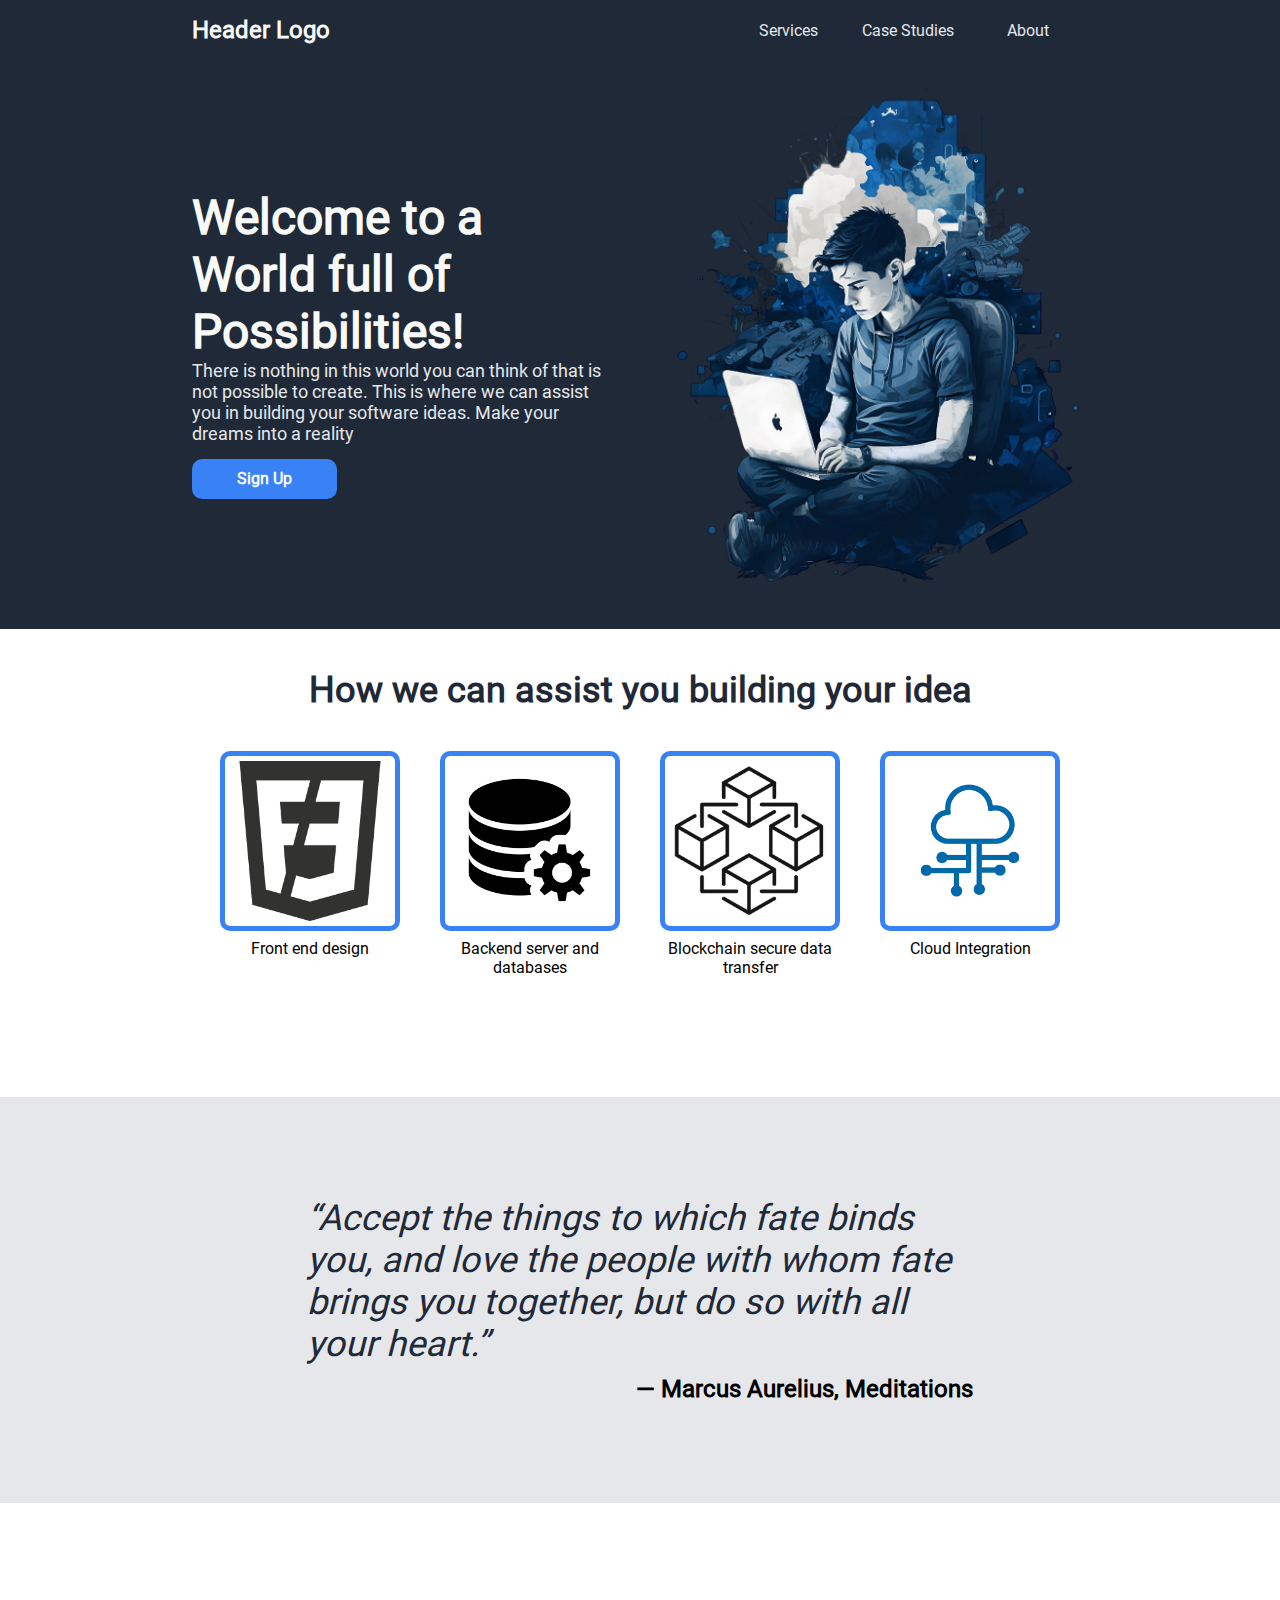
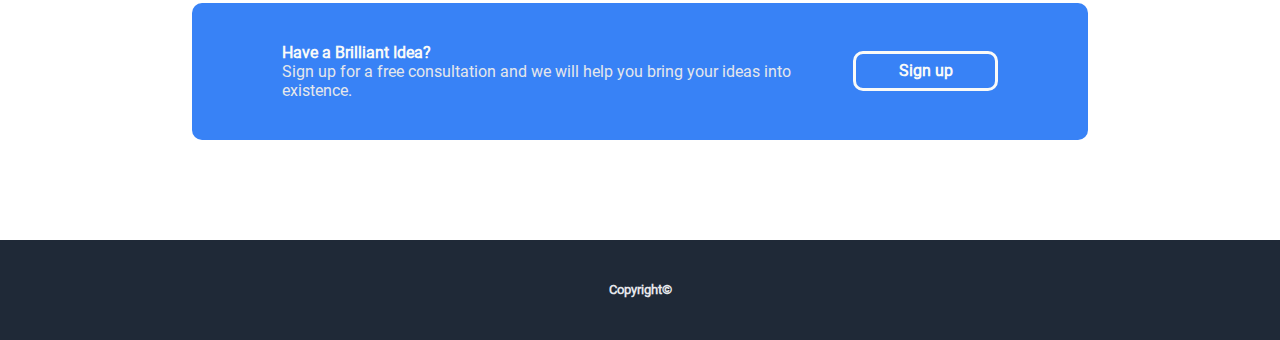
==== index.html @ cd1334a0 "Added personalised content" ====
<!DOCTYPE html>
<html lang="en">

<head>
    <meta charset="UTF-8">
    <meta http-equiv="X-UA-Compatible" content="IE=edge">
    <meta name="viewport" content="width=device-width, initial-scale=1.0">
    <link rel="stylesheet" href="css/styles.css">
    <title>Home - Awesome Website</title>
</head>

<body>

    <header>

        <div>
            <h1 class="header-logo-text">Header Logo</h1>
        </div>

        <nav>
            <ul id="nav">
                <li><a href="#">Services</a></li>
                <li><a href="#">Case Studies</a></li>
                <li><a href="./pages/about.html">About</a></li>
            </ul>
        </nav>

    </header>

    <main>
        <section id="hero-section">
            <div class="container">

                <div class="hero-information">
                    <h2 class="hero-main-text">Welcome to a World full of Possibilities!</h2>
                    <p class="hero-subtext">
                        There is nothing in this world you can think of that is not possible to create.
                        This is where we can assist you in building your software ideas.
                        Make your dreams into a reality
                    </p>
                    <a href="./signup" class="signup-button">Sign Up</a>
                </div>

                <div class="hero-image-container">
                    <div class="overlay"></div>
                    <img src="./images/hero-image.png"
                        alt="hero image; young man working on his laptop surrounded by his imagination">
                </div>

            </div>
        </section><!-- hero section end -->

        <section id="information-section">

            <div class="container">
                <h3>How we can assist you building your idea</h3>

                <ul>
                    <li>
                        <div class="image-container">
                            <img src="./images/front-end-logo.png" alt="some image; illustration image" class="illustration-image">
                        </div>
                        <p>Front end design</p>
                    </li>
                    <li>
                        <div class="image-container">
                            <img src="./images/backend-logo.jpg" alt="some image; illustration image" class="illustration-image">
                        </div>
                        <p>Backend server and databases</p>
                    </li>
                    <li>
                        <div class="image-container">
                            <img src="./images/Blockchain-logo.png" alt="some image; illustration image" class="illustration-image">
                        </div>
                        <p>Blockchain secure data transfer</p>
                    </li>
                    <li>
                        <div class="image-container">
                            <img src="./images/cloud-integration-logo.png" alt="some image; illustration image" class="illustration-image">
                        </div>
                        
                        <p>Cloud Integration</p>
                    </li>
                </ul>

            </div>
        </section><!-- information section end -->

        <section id="quote-section">

            <div class="container">
                <blockquote cite="https://www.goodreads.com/author/quotes/17212.Marcus_Aurelius">
                    “Accept the things to which fate binds you, and love the people with whom fate brings you
                    together, but do so with all your heart.”
                </blockquote>
                <p class="author-name">
                    ― Marcus Aurelius, Meditations
                </p>
            </div>

        </section><!-- information section end -->

        <section id="call-to-action-section">
            <div class="container">
                <div class="message">
                    <h4>Have a Brilliant Idea?</h4>
                    <p>Sign up for a free consultation and we will help you bring your ideas into existence.</p>

                </div>
                <a href="#" class="signup-button">Sign up</a>
            </div>
            
        </section>
    </main>

    <footer>
        <h5>Copyright&copy;</h5>
    </footer>

</body>

</html>
---- css/styles.css ----
@font-face {
    font-family: 'Roboto';
    src: url(../fonts/Roboto/Roboto-Regular.ttf);
}


/*
    ██████╗ ███████╗███████╗ █████╗ ██╗   ██╗██╗  ████████╗    ███████╗████████╗██╗   ██╗██╗     ███████╗███████╗
    ██╔══██╗██╔════╝██╔════╝██╔══██╗██║   ██║██║  ╚══██╔══╝    ██╔════╝╚══██╔══╝╚██╗ ██╔╝██║     ██╔════╝██╔════╝
    ██║  ██║█████╗  █████╗  ███████║██║   ██║██║     ██║       ███████╗   ██║    ╚████╔╝ ██║     █████╗  ███████╗
    ██║  ██║██╔══╝  ██╔══╝  ██╔══██║██║   ██║██║     ██║       ╚════██║   ██║     ╚██╔╝  ██║     ██╔══╝  ╚════██║
    ██████╔╝███████╗██║     ██║  ██║╚██████╔╝███████╗██║       ███████║   ██║      ██║   ███████╗███████╗███████║
    ╚═════╝ ╚══════╝╚═╝     ╚═╝  ╚═╝ ╚═════╝ ╚══════╝╚═╝       ╚══════╝   ╚═╝      ╚═╝   ╚══════╝╚══════╝╚══════╝ 
*/


/* Main styles start */

* {
    box-sizing: border-box;
    margin: 0;
    padding: 0;
}

body {
    font-family: 'Roboto', Arial, Helvetica, sans-serif;
}

/* Main styles end */

/* Header styles start */
header {
    display: flex;
    flex-direction: row;
    justify-content: space-between;
    align-items: center;

    background-color: #1F2937;

}

header .header-logo-text {
    font-size: 24px;
    color: #f9faf8;
}

header ul {
    display: flex;
    list-style-type: none;
}

header li {
    text-align: center;
}

header a {
    text-decoration: none;
    color: #e5e7eb;
}

/* Header styles end */

/* Sections styles start */
#hero-section {
    background-color: #1F2937;
}

#hero-section .container {
    justify-content: center;
    overflow: hidden;
}

#hero-section .hero-information {
    display: flex;
    flex-direction: column;
    justify-content: center;
}

#hero-section .hero-main-text {
    font-size: 48px;
    font-weight: 800;
    color: #f9faf8;
}

#hero-section .hero-subtext {
    font-size: 18px;
    margin-bottom: 15px;

    color: #e5e7eb;
}

#hero-section .hero-image-container img {
    max-width: 100%;
}

#hero-section .signup-button {
    display: block;
    text-align: center;
    text-decoration: none;

    width: 145px;
    height: 40px;
    line-height: 40px;
    border-radius: 10px;
    font-weight: 800;

    background-color: #3882f6;
    color: #f9faf8;
}

#information-section {
    margin-bottom: 120px;
}

#information-section .container {
    display: flex;
    flex-direction: column;

    width: 100%;
}

#information-section h3 {
    text-align: center;

    margin: 40px 0;

    font-size: 36px;
    font-weight: 800;
    color: #1F2937;
}

#information-section ul {
    display: flex;
    flex-direction: row;
    justify-content: center;
}

#information-section li {
    display: flex;
    flex-direction: column;
    align-items: center;

    max-width: 180px;
    margin: 0 20px;
}

#information-section p {
    text-align: center;
}

#information-section .image-container {
    display: flex;
    align-items: center;
    justify-content: center;

    width: 180px;
    height: 180px;

    margin-bottom: 0.5em;
    padding: 5px;

    border: 5px solid #3882f6;
    border-radius: 10px;
}

#information-section .illustration-image {
    width: 100%;
    height: auto;

    margin: auto;
}

#quote-section {
    background-color: #e5e7eb;
}

#quote-section blockquote {
    font-size: 36px;
    font-style: italic;
    font-weight: lighter;

    margin-bottom: 10px;

    color: #1F2937
}

#quote-section .author-name {
    text-align: right;
    font-size: 24px;
    font-weight: 800;
}

#call-to-action-section {
    margin: 100px 0;
}

#call-to-action-section .container {
    display: flex;
    flex-direction: row;
    justify-content: center;
    align-items: center;

    padding: 40px 10%;
    border-radius: 10px;

    background-color: #3882f6;
}

#call-to-action-section .message {
    flex: 2;
    color: #f9faf8;
}

#call-to-action-section .message p {
    color: #e5e7eb;
}

#call-to-action-section .signup-button {
    display: block;
    text-align: center;
    text-decoration: none;
    flex: 1;

    max-width: 145px;
    height: 40px;
    line-height: 34px;
    border-radius: 10px;
    font-weight: 800;

    border: 3px solid #f9faf8;
    color: #f9faf8;
}

/* Sections styles end */

/* Footer styles start */
footer {
    display: flex;
    justify-content: center;
    align-items: center;

    height: 100px;

    background-color: #1F2937;
}

footer h5 {
    color: #e5e7eb;
}

/* Footer styles end */

/*About page styles start*/

#about-section {
    width: 100%;
    padding: 0 15%;

    background-color: #1F2937;
}

#about-section h2 {
    padding: 1.5em 0;

    color: #f9faf8;
}

#about-section p {
    margin-top: 1.5em;

    color: #e5e7eb;
}

#about-section p:last-child {
    padding-bottom: 1.5em;
}

/*
    ███╗   ███╗ ██████╗ ██████╗ ██╗██╗     ███████╗    ███████╗████████╗██╗   ██╗██╗     ███████╗███████╗
    ████╗ ████║██╔═══██╗██╔══██╗██║██║     ██╔════╝    ██╔════╝╚══██╔══╝╚██╗ ██╔╝██║     ██╔════╝██╔════╝
    ██╔████╔██║██║   ██║██████╔╝██║██║     █████╗      ███████╗   ██║    ╚████╔╝ ██║     █████╗  ███████╗
    ██║╚██╔╝██║██║   ██║██╔══██╗██║██║     ██╔══╝      ╚════██║   ██║     ╚██╔╝  ██║     ██╔══╝  ╚════██║
    ██║ ╚═╝ ██║╚██████╔╝██████╔╝██║███████╗███████╗    ███████║   ██║      ██║   ███████╗███████╗███████║
    ╚═╝     ╚═╝ ╚═════╝ ╚═════╝ ╚═╝╚══════╝╚══════╝    ╚══════╝   ╚═╝      ╚═╝   ╚══════╝╚══════╝╚══════╝ 
*/



@media (max-width: 567px) {
    /* Header Styles Start*/

    header {
        padding: 5% 1em;
    }

    header li {
        min-width: 80px;
    }

    /* Header Styles End*/

    /* Sections Styles Start*/

    #hero-section {
        padding: 2em 5%
    }

    #information-section ul {
        flex-direction: column;
    }

    #information-section li {
        margin-bottom: 1.5em;
    }

    #information-section li:last-child {
        margin-bottom: 0;
    }

    #quote-section {
        padding: 100px 10%;
    }

    #call-to-action-section .container {
        flex-direction: column;
        text-align: center;
    }

    #call-to-action-section h4 {
        margin-bottom: 1.5em;
    }

    #call-to-action-section p {
        margin-bottom: 1.5em;
    }

    #call-to-action-section .signup-button {
        min-width: 145px;
    }

    #call-to-action-section {
        padding: 0 5%;
    }

    /* Sections Styles End*/

}

@media (max-width: 767px){
    
    #hero-section .container {
        display: block;
        position: relative;
    }

    #hero-section .hero-information {
        justify-content: space-around;
        position: absolute;
        top: 0;
        z-index: 2;

        height: 100%;
        padding: 0;

    }
    
    #hero-section .hero-main-text,
    #hero-section .hero-subtext {
        text-align: center;
    }

    #hero-section .signup-button {
        margin: 0 auto;
    }

    #hero-section .hero-image-container {
        position: relative;
        top: 0;
        z-index: 1;
    }

    /* Overlay over the hero image */
    #hero-section .hero-image-container:before {
        content: '';
        position: absolute;
        top: 0;
        width: 100%;
        height: 100%;
        background-color: #1f2937c7;
        /* Change the color and opacity as desired */
    }
}

/*
    ████████╗ █████╗ ██████╗ ██╗     ███████╗████████╗    ███████╗████████╗██╗   ██╗██╗     ███████╗███████╗
    ╚══██╔══╝██╔══██╗██╔══██╗██║     ██╔════╝╚══██╔══╝    ██╔════╝╚══██╔══╝╚██╗ ██╔╝██║     ██╔════╝██╔════╝
       ██║   ███████║██████╔╝██║     █████╗     ██║       ███████╗   ██║    ╚████╔╝ ██║     █████╗  ███████╗
       ██║   ██╔══██║██╔══██╗██║     ██╔══╝     ██║       ╚════██║   ██║     ╚██╔╝  ██║     ██╔══╝  ╚════██║
       ██║   ██║  ██║██████╔╝███████╗███████╗   ██║       ███████║   ██║      ██║   ███████╗███████╗███████║
       ╚═╝   ╚═╝  ╚═╝╚═════╝ ╚══════╝╚══════╝   ╚═╝       ╚══════╝   ╚═╝      ╚═╝   ╚══════╝╚══════╝╚══════╝
*/

@media (min-width: 567px) {
    /* Header Styles Start*/


    header li {
        min-width: 120px;
    }

    /* Header Styles End*/

    /* Sections Styles Start*/

    #hero-section .container {
        display: flex;
        flex-direction: row;
    }

    /* Sections Styles End*/

}

@media (min-width: 567px) and (max-width: 1200px) {

    /* Header Styles Start*/

    header {
        padding: 1em 5%;
    }

    /* Header Styles End*/

    /* Sections Styles Start*/

    #hero-section {
        padding: 2em 5%
    }

    #hero-section .hero-information {
        padding-right: 0;
    }

    #information-section li {
        margin: 0 2vw;
    }

    #information-section .image-container {
        width: 20vw;
        height: 20vw;
    }

    #quote-section {
        padding: 100px 15%;
    }

    #call-to-action-section {
        padding: 0 10%;
    }

    /* Sections Styles End*/

}

/*
    ██████╗ ███████╗███████╗██╗  ██╗████████╗ ██████╗ ██████╗     ███████╗████████╗██╗   ██╗██╗     ███████╗███████╗
    ██╔══██╗██╔════╝██╔════╝██║ ██╔╝╚══██╔══╝██╔═══██╗██╔══██╗    ██╔════╝╚══██╔══╝╚██╗ ██╔╝██║     ██╔════╝██╔════╝
    ██║  ██║█████╗  ███████╗█████╔╝    ██║   ██║   ██║██████╔╝    ███████╗   ██║    ╚████╔╝ ██║     █████╗  ███████╗
    ██║  ██║██╔══╝  ╚════██║██╔═██╗    ██║   ██║   ██║██╔═══╝     ╚════██║   ██║     ╚██╔╝  ██║     ██╔══╝  ╚════██║
    ██████╔╝███████╗███████║██║  ██╗   ██║   ╚██████╔╝██║         ███████║   ██║      ██║   ███████╗███████╗███████║
    ╚═════╝ ╚══════╝╚══════╝╚═╝  ╚═╝   ╚═╝    ╚═════╝ ╚═╝         ╚══════╝   ╚═╝      ╚═╝   ╚══════╝╚══════╝╚══════╝
*/

@media (min-width: 1000px) {
    /* Header Styles Start*/

    header {
        padding: 1em 15%;
    }

    /* Header Styles End */

    /* Section Styles Start */

    #hero-section {
        padding: 1.5em 15%;
    }

    #hero-section .hero-information,
    #hero-section .hero-image-container {
        flex: 1;
    }

    #hero-section .hero-information {
        padding-right: 50px;
    }

    #quote-section {
        padding: 100px 24%;
    }

    #call-to-action-section {
        padding: 0 15%;
    }

    /* Section Styles End */

}
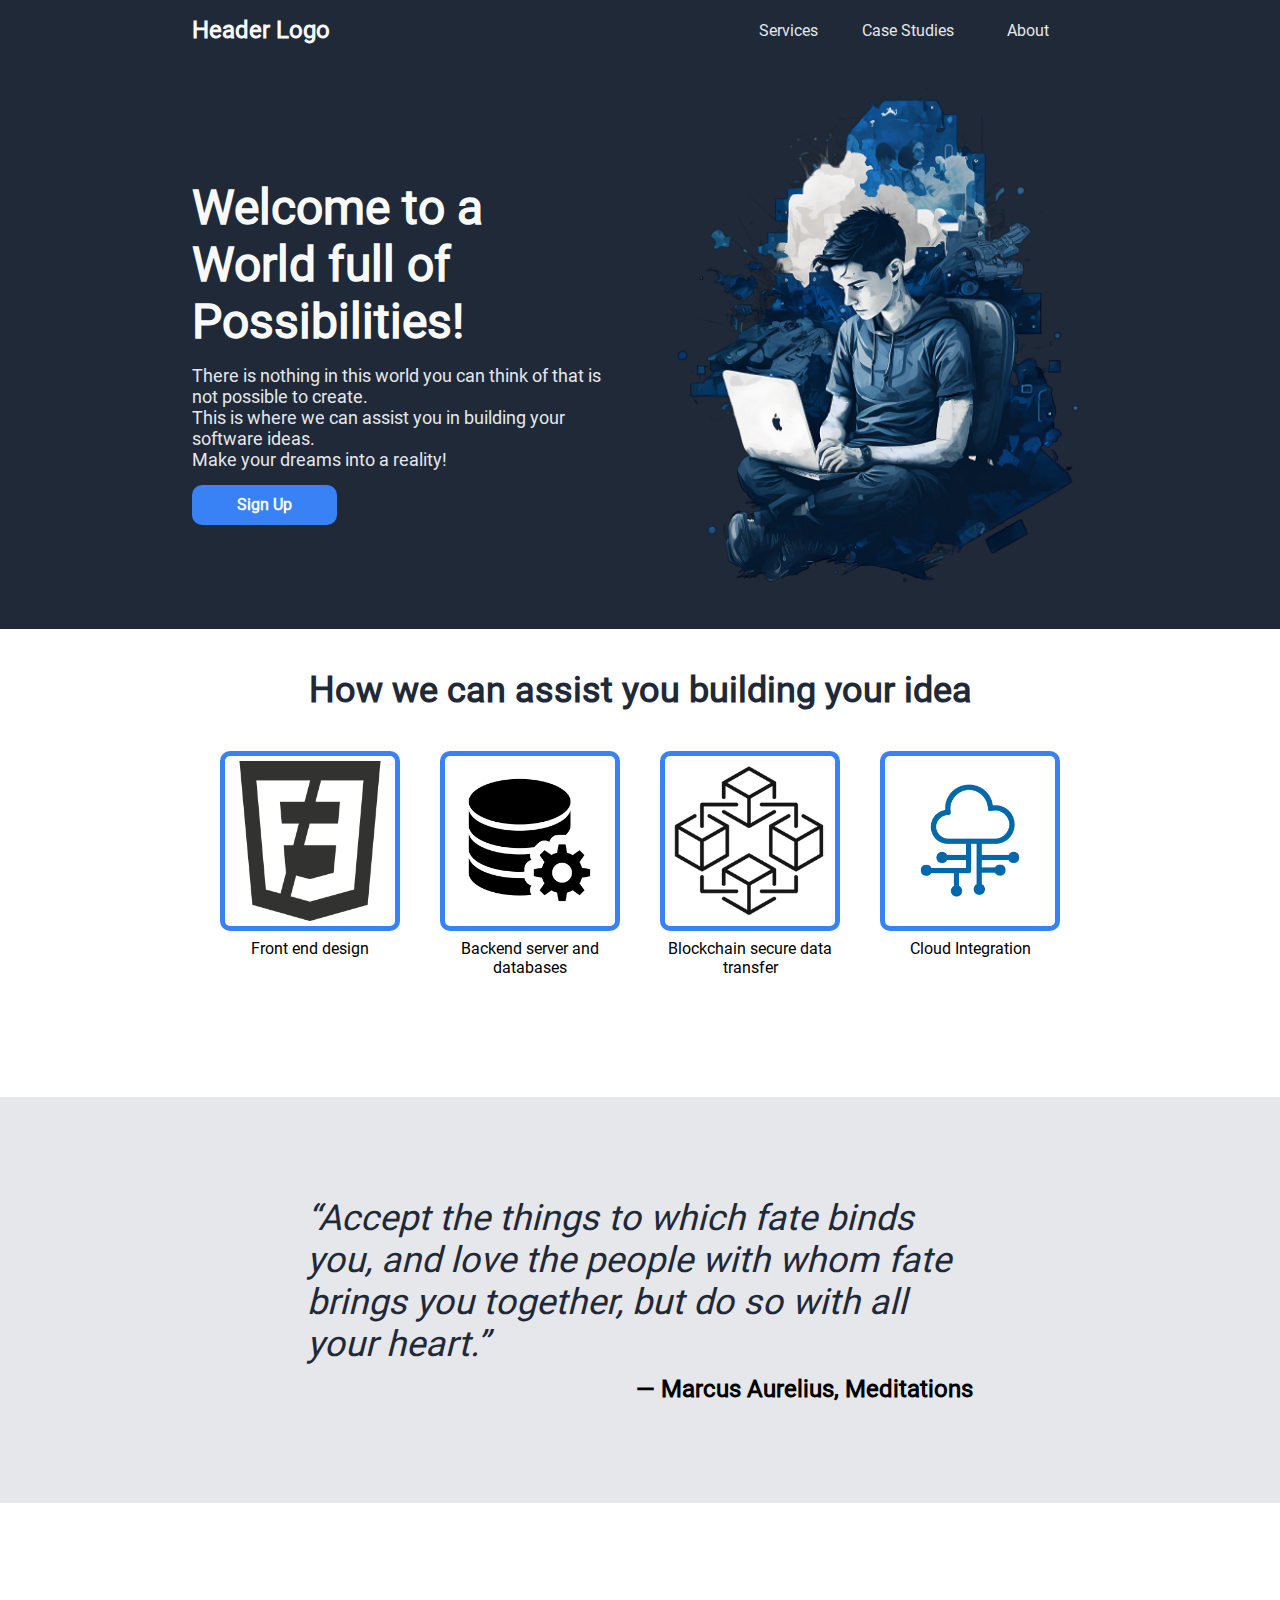
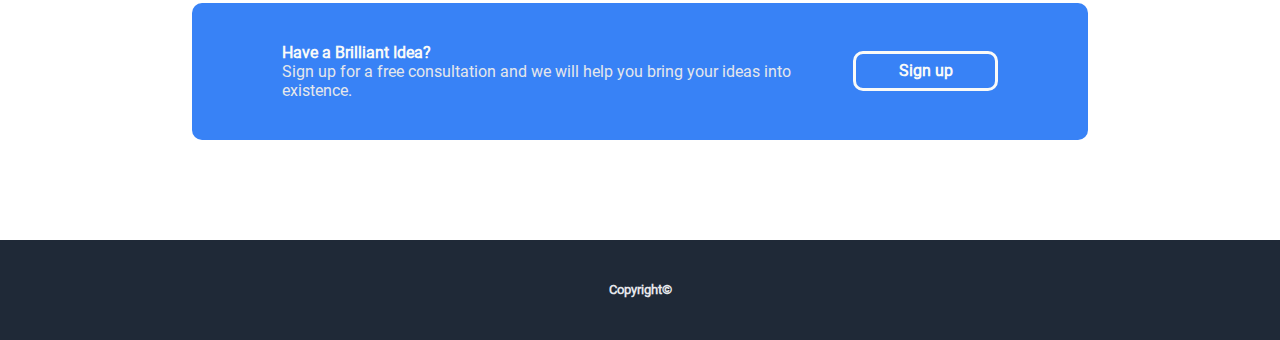
==== commit f72531c7: "Minor adjustments" ====
--- a/index.html
+++ b/index.html
@@ -34,9 +34,9 @@
                 <div class="hero-information">
                     <h2 class="hero-main-text">Welcome to a World full of Possibilities!</h2>
                     <p class="hero-subtext">
-                        There is nothing in this world you can think of that is not possible to create.
-                        This is where we can assist you in building your software ideas.
-                        Make your dreams into a reality
+                        There is nothing in this world you can think of that is not possible to create. <br>
+                        This is where we can assist you in building your software ideas. <br>
+                        Make your dreams into a reality!
                     </p>
                     <a href="./signup" class="signup-button">Sign Up</a>
                 </div>
--- a/css/styles.css
+++ b/css/styles.css
@@ -79,6 +79,7 @@
 #hero-section .hero-main-text {
     font-size: 48px;
     font-weight: 800;
+    padding: 15px 0;
     color: #f9faf8;
 }
 
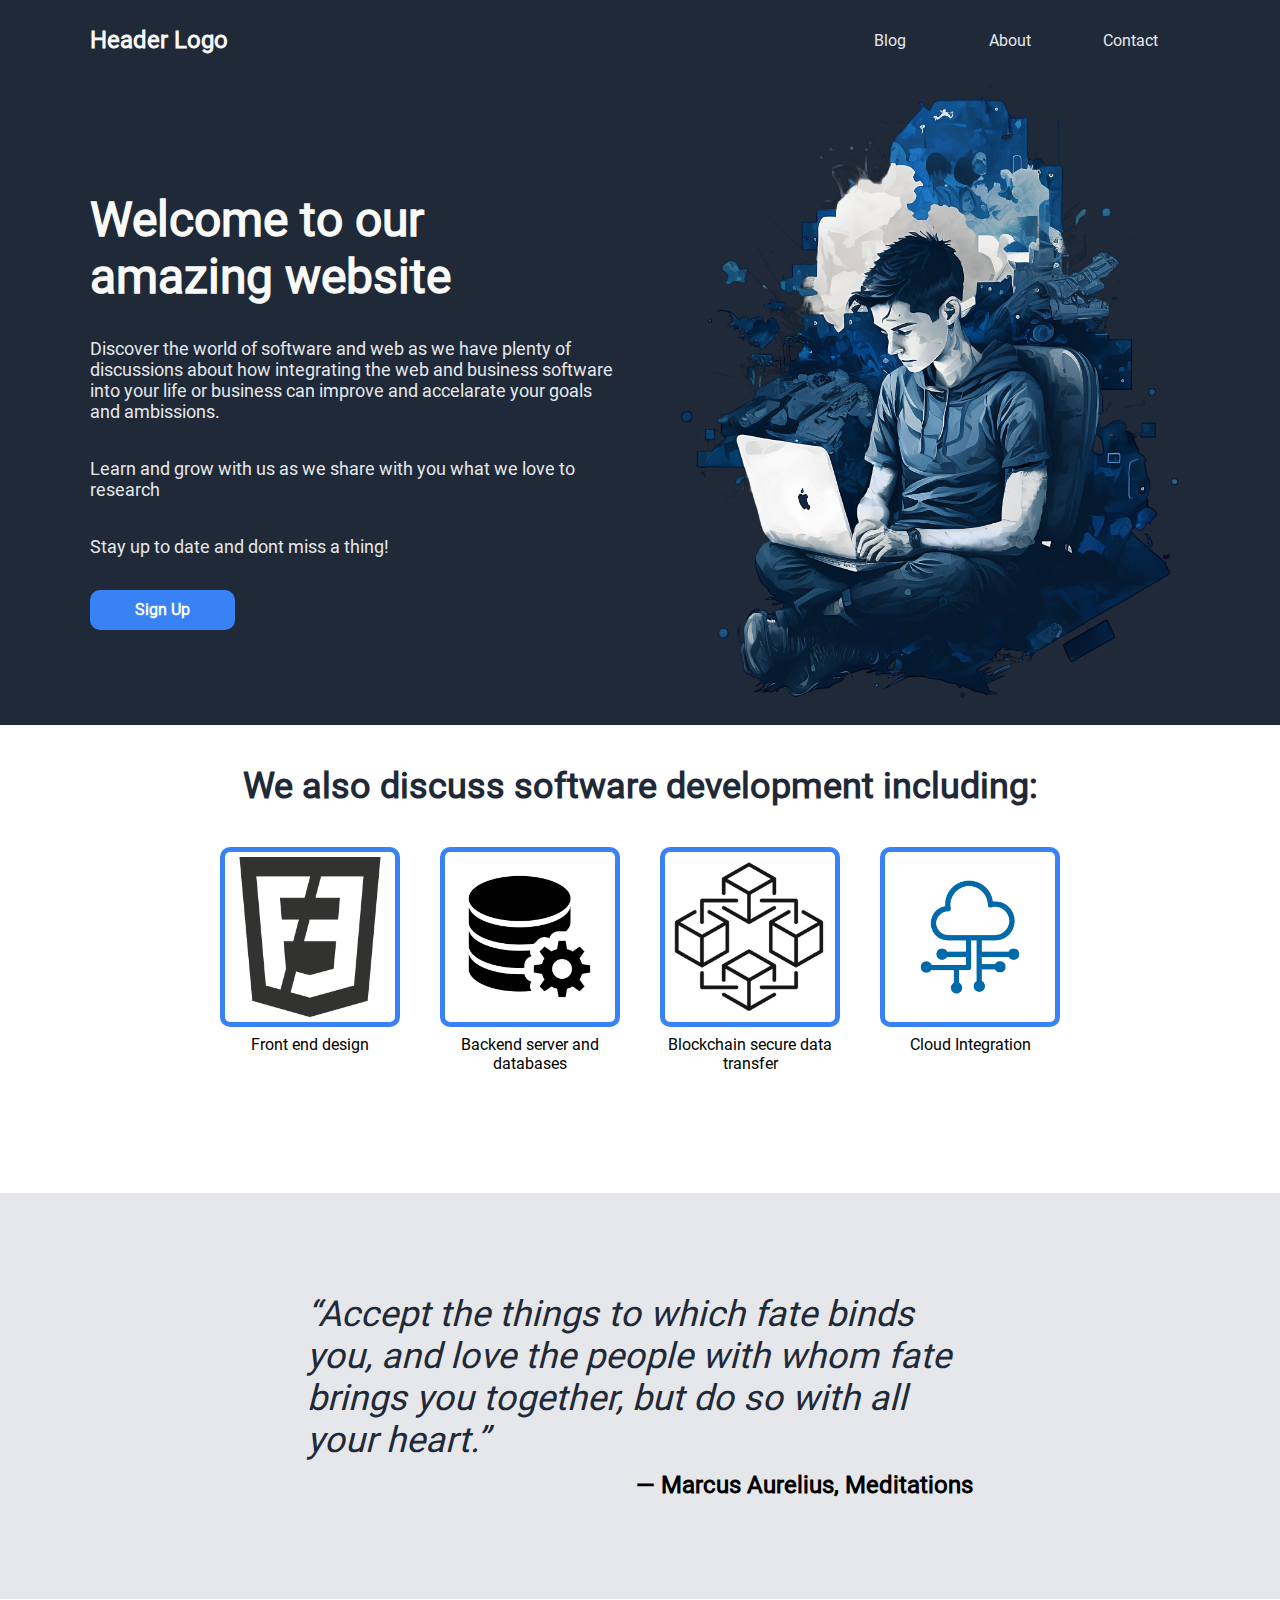
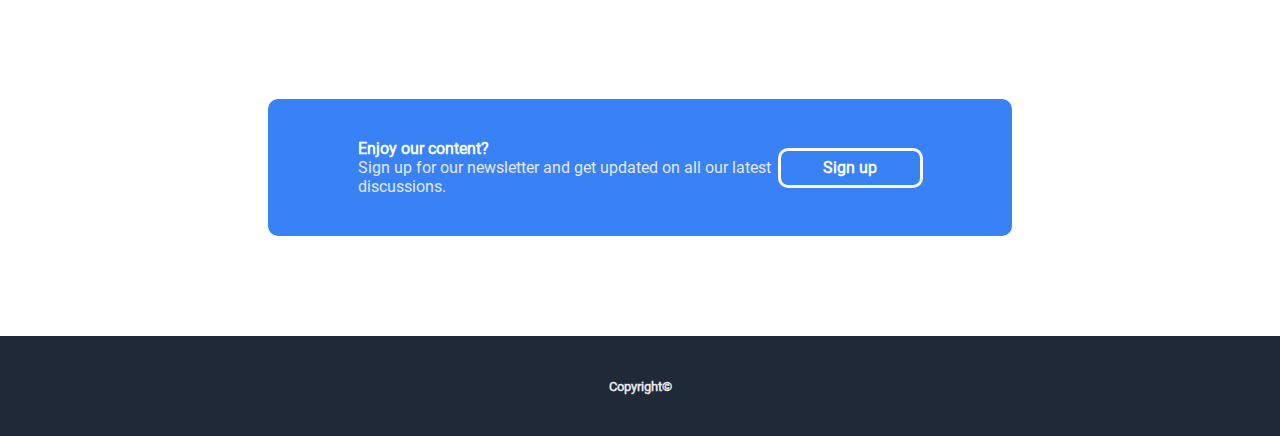
==== commit 0bc0d3b0: "added secondary pages" ====
--- a/index.html
+++ b/index.html
@@ -13,17 +13,19 @@
 
     <header>
 
-        <div>
-            <h1 class="header-logo-text">Header Logo</h1>
+        <div class="container">
+            <div>
+                <h1 class="header-logo-text">Header Logo</h1>
+            </div>
+    
+            <nav>
+                <ul id="nav">
+                    <li><a href="./pages/blog.html">Blog</a></li>
+                    <li><a href="./pages/about.html">About</a></li>
+                    <li><a href="./pages/contact.html">Contact</a></li>
+                </ul>
+            </nav>
         </div>
-
-        <nav>
-            <ul id="nav">
-                <li><a href="#">Services</a></li>
-                <li><a href="#">Case Studies</a></li>
-                <li><a href="./pages/about.html">About</a></li>
-            </ul>
-        </nav>
 
     </header>
 
@@ -32,12 +34,12 @@
             <div class="container">
 
                 <div class="hero-information">
-                    <h2 class="hero-main-text">Welcome to a World full of Possibilities!</h2>
-                    <p class="hero-subtext">
-                        There is nothing in this world you can think of that is not possible to create. <br>
-                        This is where we can assist you in building your software ideas. <br>
-                        Make your dreams into a reality!
-                    </p>
+                    <h2 class="hero-main-text">Welcome to our amazing website</h2>
+                    <div class="hero-subtext">
+                        <p>Discover the world of software and web as we have plenty of discussions about how integrating the web and business software into your life or business can improve and accelarate your goals and ambissions.</p>
+                        <p>Learn and grow with us as we share with you what we love to research</p>
+                        <p>Stay up to date and dont miss a thing!</p>
+                    </div>
                     <a href="./signup" class="signup-button">Sign Up</a>
                 </div>
 
@@ -53,7 +55,7 @@
         <section id="information-section">
 
             <div class="container">
-                <h3>How we can assist you building your idea</h3>
+                <h3>We also discuss software development including:</h3>
 
                 <ul>
                     <li>
@@ -103,8 +105,8 @@
         <section id="call-to-action-section">
             <div class="container">
                 <div class="message">
-                    <h4>Have a Brilliant Idea?</h4>
-                    <p>Sign up for a free consultation and we will help you bring your ideas into existence.</p>
+                    <h4>Enjoy our content?</h4>
+                    <p>Sign up for our newsletter and get updated on all our latest discussions.</p>
 
                 </div>
                 <a href="#" class="signup-button">Sign up</a>
--- a/css/styles.css
+++ b/css/styles.css
@@ -2,7 +2,6 @@
     font-family: 'Roboto';
     src: url(../fonts/Roboto/Roboto-Regular.ttf);
 }
-
 
 /*
     ██████╗ ███████╗███████╗ █████╗ ██╗   ██╗██╗  ████████╗    ███████╗████████╗██╗   ██╗██╗     ███████╗███████╗
@@ -13,9 +12,6 @@
     ╚═════╝ ╚══════╝╚═╝     ╚═╝  ╚═╝ ╚═════╝ ╚══════╝╚═╝       ╚══════╝   ╚═╝      ╚═╝   ╚══════╝╚══════╝╚══════╝ 
 */
 
-
-/* Main styles start */
-
 * {
     box-sizing: border-box;
     margin: 0;
@@ -26,17 +22,23 @@
     font-family: 'Roboto', Arial, Helvetica, sans-serif;
 }
 
-/* Main styles end */
-
 /* Header styles start */
 header {
     display: flex;
+    flex-direction: column;
+    align-items: center;
+    justify-content: center;
+    min-height: 5em;
+
+    background-color: #1F2937;
+}
+
+header .container {
+    display: flex;
     flex-direction: row;
     justify-content: space-between;
     align-items: center;
-
-    background-color: #1F2937;
-
+    width: 100%;
 }
 
 header .header-logo-text {
@@ -60,9 +62,24 @@
 
 /* Header styles end */
 
+main {
+    display: flex;
+    flex-direction: column;
+    justify-content: center;
+    align-items: center;
+}
+
 /* Sections styles start */
+section {
+    min-width: 100%;
+    display: flex;
+    flex-direction: column;
+    justify-content: center;
+    align-items: center;
+}
+
 #hero-section {
-    background-color: #1F2937;
+    background-color: rgb(31, 41, 55);
 }
 
 #hero-section .container {
@@ -83,11 +100,15 @@
     color: #f9faf8;
 }
 
+#hero-section .hero-subtext p {
+    padding: 1em 0;
+    font-size: 18px;
+    
+    color: #e5e7eb;
+}
+
 #hero-section .hero-subtext {
-    font-size: 18px;
     margin-bottom: 15px;
-
-    color: #e5e7eb;
 }
 
 #hero-section .hero-image-container img {
@@ -255,8 +276,6 @@
 
 #about-section {
     width: 100%;
-    padding: 0 15%;
-
     background-color: #1F2937;
 }
 
@@ -290,8 +309,8 @@
 @media (max-width: 567px) {
     /* Header Styles Start*/
 
-    header {
-        padding: 5% 1em;
+    header .container {
+        min-width: 94%;
     }
 
     header li {
@@ -301,13 +320,25 @@
     /* Header Styles End*/
 
     /* Sections Styles Start*/
+    section .container {
+        width: 94%;
+    }
 
     #hero-section {
         padding: 2em 5%
     }
 
+    #hero-section .hero-main-text {
+        font-size: 28px;
+    }
+
+    #hero-section .hero-subtext {
+        font-size: 12px;
+    }
+
     #information-section ul {
         flex-direction: column;
+        align-items: center;
     }
 
     #information-section li {
@@ -347,8 +378,8 @@
 
 }
 
-@media (max-width: 767px){
-    
+@media (max-width: 767px) {
+
     #hero-section .container {
         display: block;
         position: relative;
@@ -364,7 +395,7 @@
         padding: 0;
 
     }
-    
+
     #hero-section .hero-main-text,
     #hero-section .hero-subtext {
         text-align: center;
@@ -402,8 +433,12 @@
 */
 
 @media (min-width: 567px) {
+
     /* Header Styles Start*/
-
+    section .container,
+    header .container {
+        max-width: 540px;
+    }
 
     header li {
         min-width: 120px;
@@ -420,6 +455,14 @@
 
     /* Sections Styles End*/
 
+}
+
+@media (min-width: 768px) {
+
+    section .container,
+    header .container {
+        max-width: 720px;
+    }
 }
 
 @media (min-width: 567px) and (max-width: 1200px) {
@@ -472,20 +515,17 @@
     ╚═════╝ ╚══════╝╚══════╝╚═╝  ╚═╝   ╚═╝    ╚═════╝ ╚═╝         ╚══════╝   ╚═╝      ╚═╝   ╚══════╝╚══════╝╚══════╝
 */
 
-@media (min-width: 1000px) {
-    /* Header Styles Start*/
-
-    header {
-        padding: 1em 15%;
-    }
-
-    /* Header Styles End */
+@media (min-width: 992px) {
 
     /* Section Styles Start */
-
-    #hero-section {
+    section .container,
+    header .container {
+        max-width: 960px;
+    }
+
+    /* #hero-section {
         padding: 1.5em 15%;
-    }
+    } */
 
     #hero-section .hero-information,
     #hero-section .hero-image-container {
@@ -506,4 +546,12 @@
 
     /* Section Styles End */
 
+}
+
+@media (min-width: 1200px) {
+
+    section .container,
+    header .container {
+        max-width: 1100px;
+    }
 }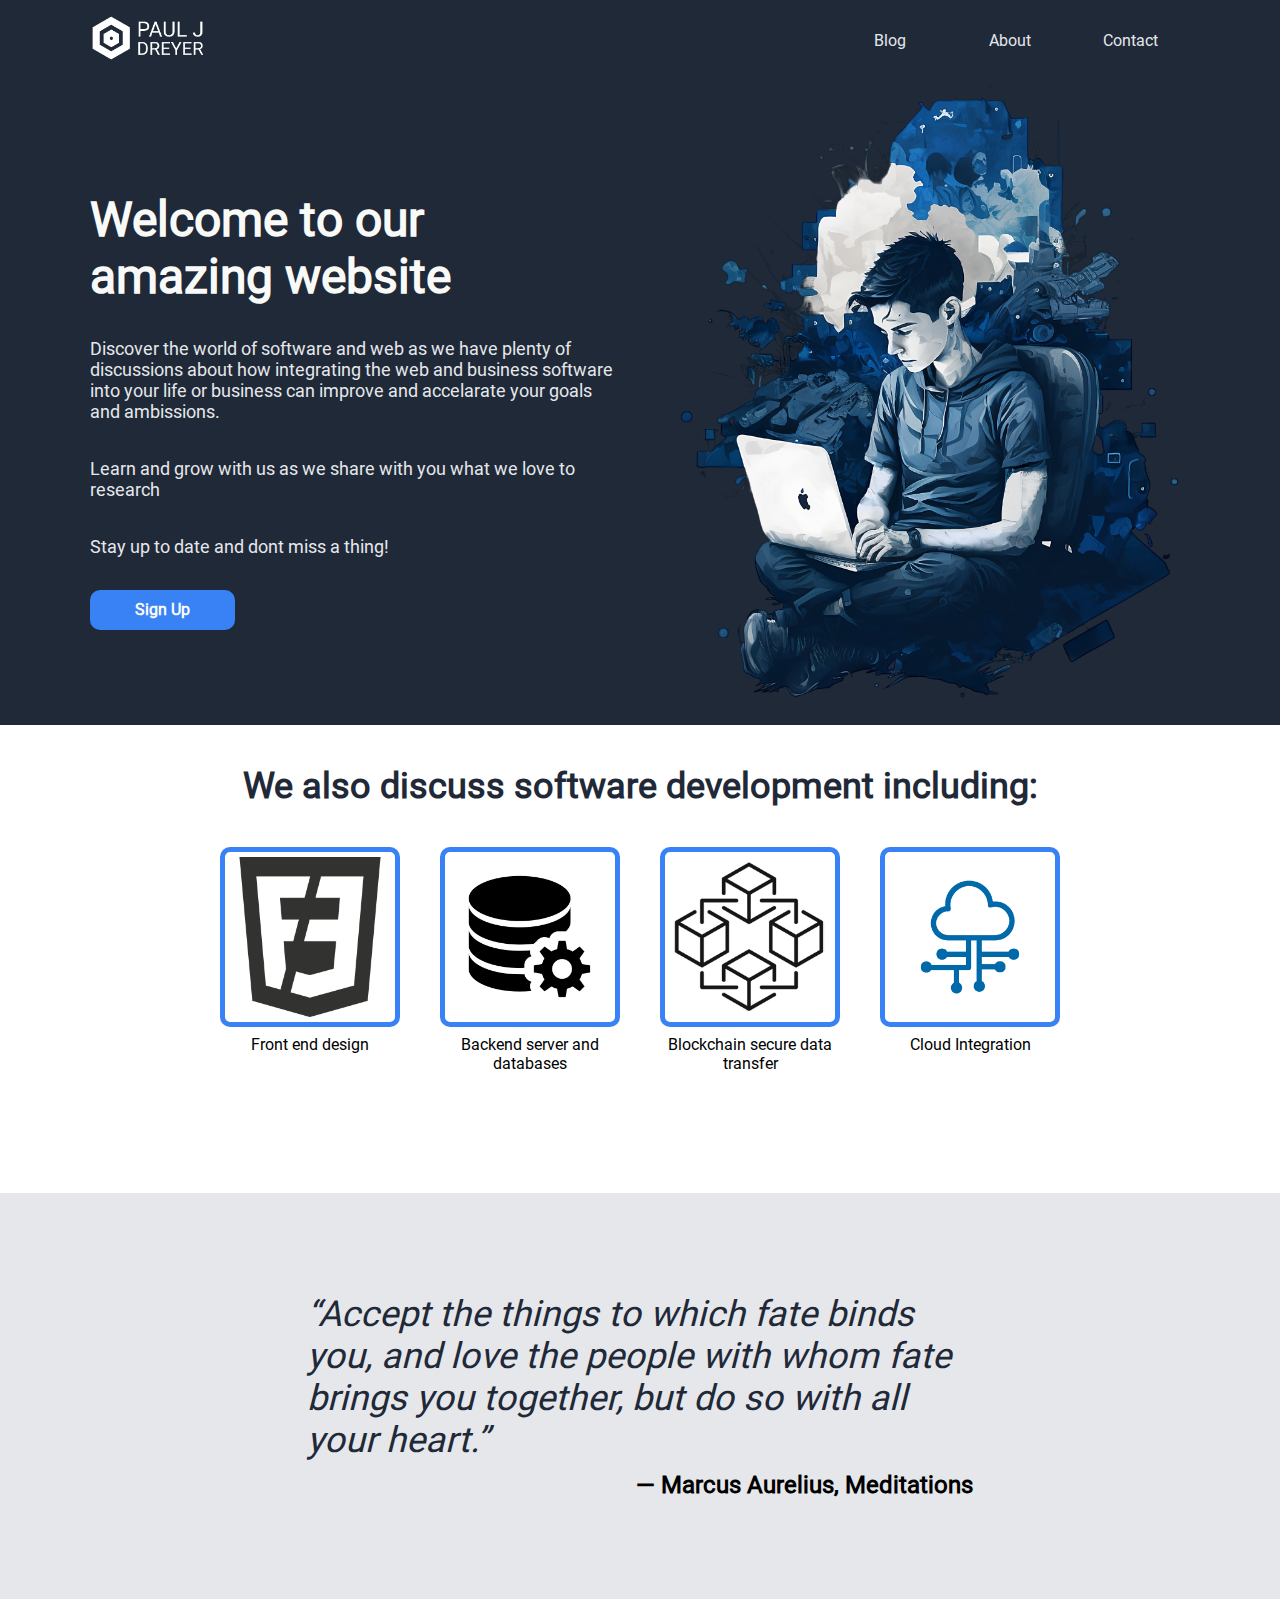
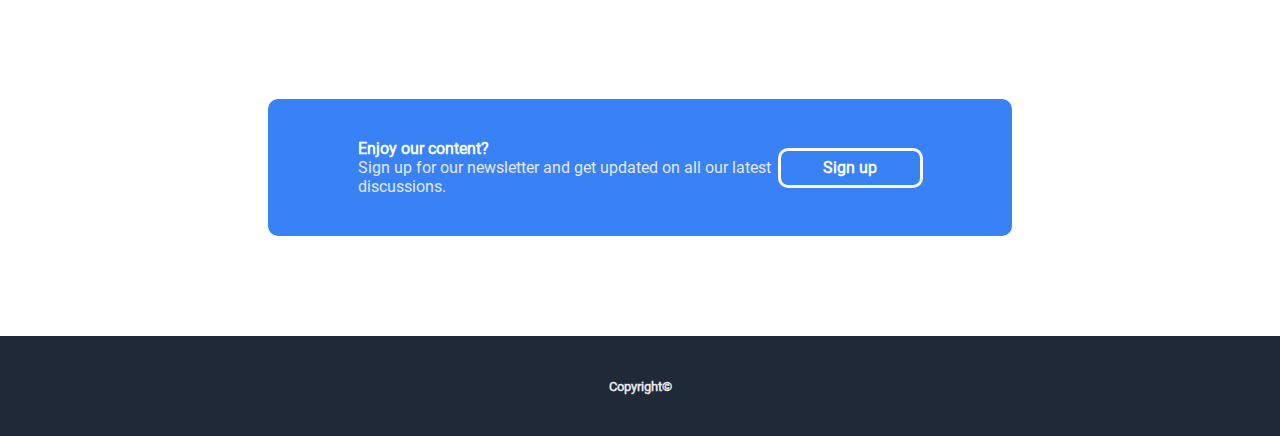
==== commit aaa9febf: "Changed header logo text" ====
--- a/index.html
+++ b/index.html
@@ -15,7 +15,7 @@
 
         <div class="container">
             <div>
-                <h1 class="header-logo-text">Header Logo</h1>
+                <img class="header-logo-text" src="./images/Logo.png"/>
             </div>
     
             <nav>
--- a/css/styles.css
+++ b/css/styles.css
@@ -42,8 +42,7 @@
 }
 
 header .header-logo-text {
-    font-size: 24px;
-    color: #f9faf8;
+    max-height: 3em;
 }
 
 header ul {
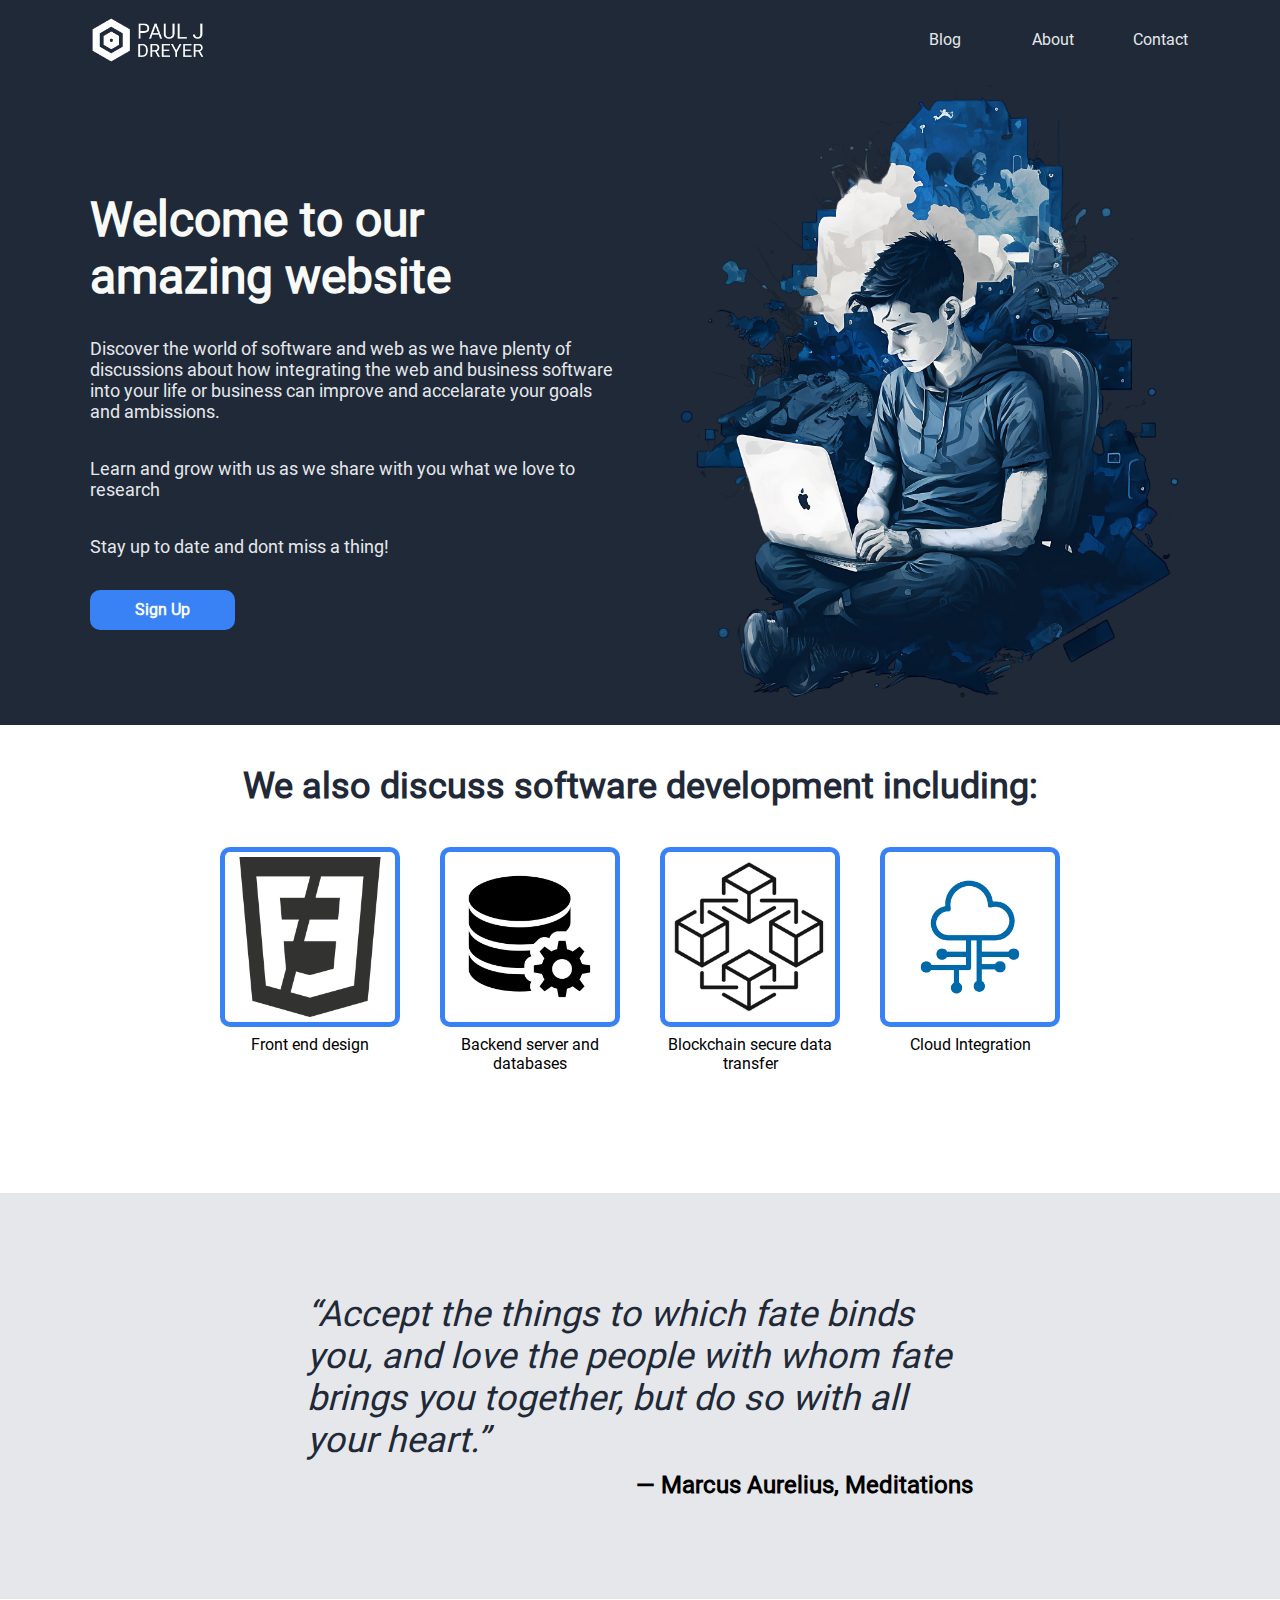
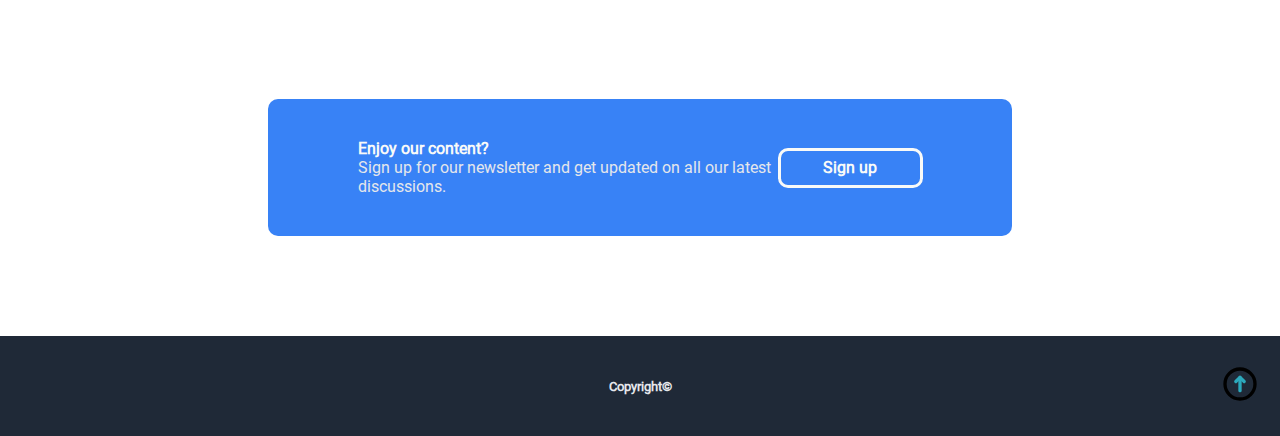
==== commit 752805e9: "Cleaned up white spaces and fixed some issues" ====
--- a/index.html
+++ b/index.html
@@ -10,45 +10,38 @@
 </head>
 
 <body>
-
-    <header>
-
+    <header id="header">
         <div class="container">
-            <div>
-                <img class="header-logo-text" src="./images/Logo.png"/>
+            <div  class="header-logo" >
+                <img src="./images/Logo.png" />
             </div>
-    
             <nav>
-                <ul id="nav">
-                    <li><a href="./pages/blog.html">Blog</a></li>
-                    <li><a href="./pages/about.html">About</a></li>
-                    <li><a href="./pages/contact.html">Contact</a></li>
-                </ul>
+                <a href="./pages/blog.html">Blog</a>
+                <a href="./pages/about.html">About</a>
+                <a href="./pages/contact.html">Contact</a>
             </nav>
         </div>
-
     </header>
 
     <main>
         <section id="hero-section">
             <div class="container">
-
                 <div class="hero-information">
                     <h2 class="hero-main-text">Welcome to our amazing website</h2>
                     <div class="hero-subtext">
-                        <p>Discover the world of software and web as we have plenty of discussions about how integrating the web and business software into your life or business can improve and accelarate your goals and ambissions.</p>
+                        <p>Discover the world of software and web as we have plenty of discussions about how integrating
+                            the web and business software into your life or business can improve and accelarate your
+                            goals and ambissions.</p>
                         <p>Learn and grow with us as we share with you what we love to research</p>
                         <p>Stay up to date and dont miss a thing!</p>
                     </div>
                     <a href="./signup" class="signup-button">Sign Up</a>
                 </div>
-
                 <div class="hero-image-container">
                     <div class="overlay"></div>
                     <img src="./images/hero-image.png"
                         alt="hero image; young man working on his laptop surrounded by his imagination">
                 </div>
-
             </div>
         </section><!-- hero section end -->
 
@@ -56,40 +49,40 @@
 
             <div class="container">
                 <h3>We also discuss software development including:</h3>
-
                 <ul>
                     <li>
-                        <div class="image-container">
-                            <img src="./images/front-end-logo.png" alt="some image; illustration image" class="illustration-image">
-                        </div>
-                        <p>Front end design</p>
+                        <figure class="image-container">
+                            <img src="./images/front-end-logo.png" alt="some image; illustration image"
+                                class="illustration-image">
+                        </figure>
+                        <figcaption>Front end design</figcaption>
                     </li>
                     <li>
-                        <div class="image-container">
-                            <img src="./images/backend-logo.jpg" alt="some image; illustration image" class="illustration-image">
-                        </div>
-                        <p>Backend server and databases</p>
+                        <figure class="image-container">
+                            <img src="./images/backend-logo.jpg" alt="some image; illustration image"
+                                class="illustration-image">
+                        </figure>
+                        <figcaption>Backend server and databases</figcaption>
                     </li>
                     <li>
-                        <div class="image-container">
-                            <img src="./images/Blockchain-logo.png" alt="some image; illustration image" class="illustration-image">
-                        </div>
-                        <p>Blockchain secure data transfer</p>
+                        <figure class="image-container">
+                            <img src="./images/Blockchain-logo.png" alt="some image; illustration image"
+                                class="illustration-image">
+                        </figure>
+                        <figcaption>Blockchain secure data transfer</figcaption>
                     </li>
                     <li>
-                        <div class="image-container">
-                            <img src="./images/cloud-integration-logo.png" alt="some image; illustration image" class="illustration-image">
-                        </div>
-                        
-                        <p>Cloud Integration</p>
+                        <figure class="image-container">
+                            <img src="./images/cloud-integration-logo.png" alt="some image; illustration image"
+                                class="illustration-image">
+                        </figure>
+                        <figcaption>Cloud Integration</figcaption>
                     </li>
                 </ul>
-
             </div>
-        </section><!-- information section end -->
+        </section>
 
         <section id="quote-section">
-
             <div class="container">
                 <blockquote cite="https://www.goodreads.com/author/quotes/17212.Marcus_Aurelius">
                     “Accept the things to which fate binds you, and love the people with whom fate brings you
@@ -99,8 +92,7 @@
                     ― Marcus Aurelius, Meditations
                 </p>
             </div>
-
-        </section><!-- information section end -->
+        </section>
 
         <section id="call-to-action-section">
             <div class="container">
@@ -111,14 +103,15 @@
                 </div>
                 <a href="#" class="signup-button">Sign up</a>
             </div>
-            
         </section>
     </main>
 
     <footer>
         <h5>Copyright&copy;</h5>
-    </footer>
-
+        <a href="#header" class="back-to-top-button">
+            <img src="./images/top-circle-svgrepo-com.svg" alt="">
+        </a>
+    </footer>    
 </body>
 
 </html>--- a/css/styles.css
+++ b/css/styles.css
@@ -18,12 +18,24 @@
     padding: 0;
 }
 
+html{
+    scroll-behavior: smooth;
+}
+
 body {
     font-family: 'Roboto', Arial, Helvetica, sans-serif;
+    min-width: 100%;
+    transition-delay: 2s;
+    
 }
 
 /* Header styles start */
 header {
+    position:fixed;
+    min-width: 100%;
+    top: 0;
+    z-index: 9999;
+    
     display: flex;
     flex-direction: column;
     align-items: center;
@@ -41,17 +53,26 @@
     width: 100%;
 }
 
-header .header-logo-text {
+header .header-logo {    
     max-height: 3em;
 }
 
-header ul {
-    display: flex;
-    list-style-type: none;
-}
-
-header li {
+.header-logo img {
+    max-height: 3em;
+}
+
+header nav {
+    display: flex;
+    min-width: 25%;
+    justify-content: space-between;
+    justify-self: center;
+}
+
+header a {
+    display: block;
     text-align: center;
+    line-height: 3em;
+    min-width: 60px;
 }
 
 header a {
@@ -66,6 +87,7 @@
     flex-direction: column;
     justify-content: center;
     align-items: center;
+    margin-top: 5em;
 }
 
 /* Sections styles start */
@@ -165,7 +187,7 @@
     margin: 0 20px;
 }
 
-#information-section p {
+#information-section figcaption {
     text-align: center;
 }
 
@@ -269,6 +291,15 @@
     color: #e5e7eb;
 }
 
+footer img{
+    max-width: 40px;
+}
+
+footer .back-to-top-button{
+    display: block;
+    position: absolute;
+    right: 20px;
+}
 /* Footer styles end */
 
 /*About page styles start*/
@@ -313,18 +344,22 @@
     }
 
     header li {
-        min-width: 80px;
+        min-width: 3em;
     }
 
     /* Header Styles End*/
 
     /* Sections Styles Start*/
     section .container {
-        width: 94%;
-    }
-
-    #hero-section {
+        width: 90%;
+    }
+
+    #hero-section {        
         padding: 2em 5%
+    }
+
+    #hero-section .hero-image-container{
+        min-height: 540px;
     }
 
     #hero-section .hero-main-text {
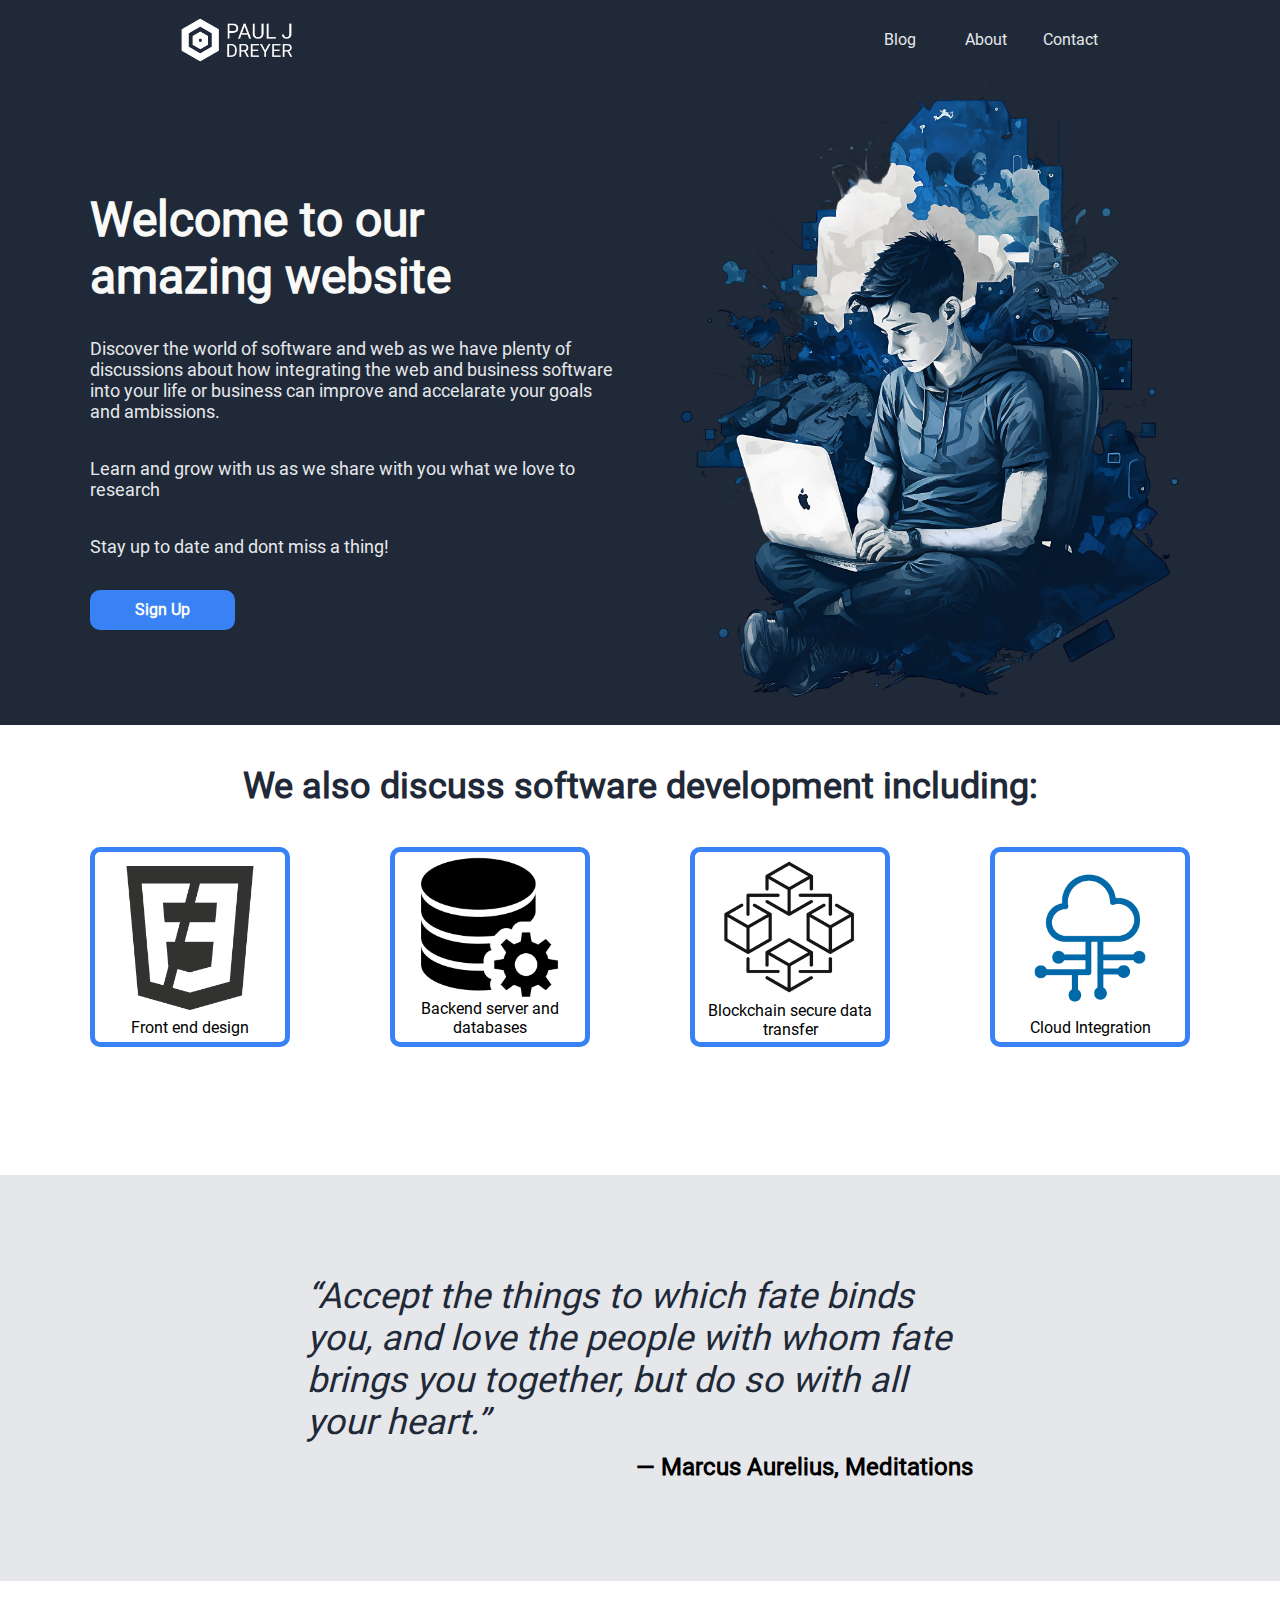
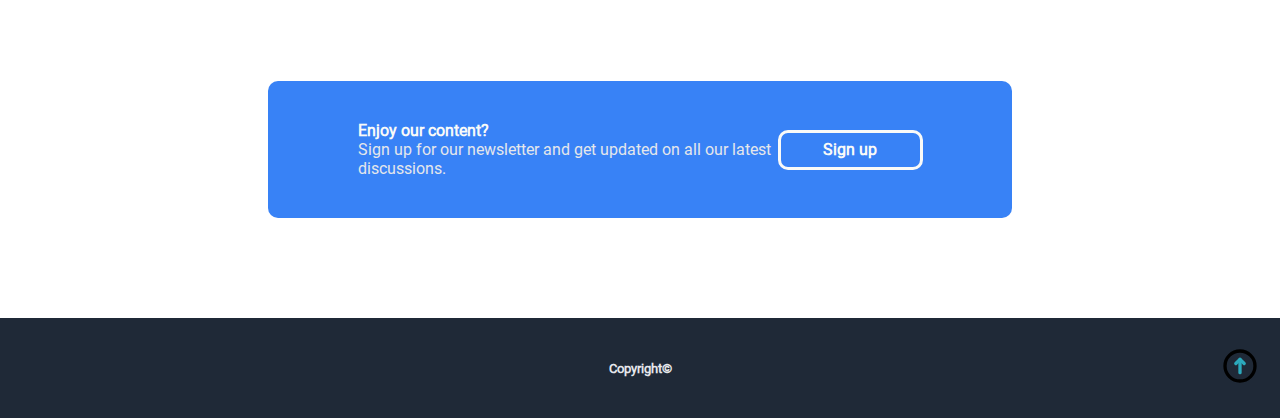
==== commit 28b52540: "Minor cleanup" ====
--- a/index.html
+++ b/index.html
@@ -11,16 +11,14 @@
 
 <body>
     <header id="header">
-        <div class="container">
-            <div  class="header-logo" >
-                <img src="./images/Logo.png" />
-            </div>
-            <nav>
-                <a href="./pages/blog.html">Blog</a>
-                <a href="./pages/about.html">About</a>
-                <a href="./pages/contact.html">Contact</a>
-            </nav>
+        <div class="header-logo">
+            <img src="./images/Logo.png" />
         </div>
+        <nav>
+            <a href="./pages/blog.html">Blog</a>
+            <a href="./pages/about.html">About</a>
+            <a href="./pages/contact.html">Contact</a>
+        </nav>
     </header>
 
     <main>
@@ -46,39 +44,30 @@
         </section><!-- hero section end -->
 
         <section id="information-section">
-
             <div class="container">
                 <h3>We also discuss software development including:</h3>
-                <ul>
-                    <li>
-                        <figure class="image-container">
-                            <img src="./images/front-end-logo.png" alt="some image; illustration image"
-                                class="illustration-image">
-                        </figure>
+                <div class="information-list">
+                    <figure class="image-container">
+                        <img src="./images/front-end-logo.png" alt="some image; illustration image"
+                            class="illustration-image">
                         <figcaption>Front end design</figcaption>
-                    </li>
-                    <li>
-                        <figure class="image-container">
-                            <img src="./images/backend-logo.jpg" alt="some image; illustration image"
-                                class="illustration-image">
-                        </figure>
+                    </figure>
+                    <figure class="image-container">
+                        <img src="./images/backend-logo.jpg" alt="some image; illustration image"
+                            class="illustration-image">
                         <figcaption>Backend server and databases</figcaption>
-                    </li>
-                    <li>
-                        <figure class="image-container">
-                            <img src="./images/Blockchain-logo.png" alt="some image; illustration image"
-                                class="illustration-image">
-                        </figure>
+                    </figure>
+                    <figure class="image-container">
+                        <img src="./images/Blockchain-logo.png" alt="some image; illustration image"
+                            class="illustration-image">
                         <figcaption>Blockchain secure data transfer</figcaption>
-                    </li>
-                    <li>
-                        <figure class="image-container">
-                            <img src="./images/cloud-integration-logo.png" alt="some image; illustration image"
-                                class="illustration-image">
-                        </figure>
+                    </figure>
+                    <figure class="image-container">
+                        <img src="./images/cloud-integration-logo.png" alt="some image; illustration image"
+                            class="illustration-image">
                         <figcaption>Cloud Integration</figcaption>
-                    </li>
-                </ul>
+                    </figure>
+                </div>
             </div>
         </section>
 
@@ -99,7 +88,6 @@
                 <div class="message">
                     <h4>Enjoy our content?</h4>
                     <p>Sign up for our newsletter and get updated on all our latest discussions.</p>
-
                 </div>
                 <a href="#" class="signup-button">Sign up</a>
             </div>
@@ -111,7 +99,7 @@
         <a href="#header" class="back-to-top-button">
             <img src="./images/top-circle-svgrepo-com.svg" alt="">
         </a>
-    </footer>    
+    </footer>
 </body>
 
 </html>--- a/css/styles.css
+++ b/css/styles.css
@@ -32,15 +32,16 @@
 /* Header styles start */
 header {
     position:fixed;
+
+    top: 0;
+    z-index: 9999;    
+    display: flex;
+    flex-direction: row;
+    align-items: center;
+    justify-content:space-between;
+
+    min-height: 5em;
     min-width: 100%;
-    top: 0;
-    z-index: 9999;
-    
-    display: flex;
-    flex-direction: column;
-    align-items: center;
-    justify-content: center;
-    min-height: 5em;
 
     background-color: #1F2937;
 }
@@ -172,19 +173,12 @@
     color: #1F2937;
 }
 
-#information-section ul {
+#information-section .information-list {
     display: flex;
     flex-direction: row;
-    justify-content: center;
-}
-
-#information-section li {
-    display: flex;
-    flex-direction: column;
-    align-items: center;
-
-    max-width: 180px;
-    margin: 0 20px;
+    justify-content: space-between;
+
+    min-height: 200px;
 }
 
 #information-section figcaption {
@@ -193,11 +187,10 @@
 
 #information-section .image-container {
     display: flex;
-    align-items: center;
-    justify-content: center;
-
-    width: 180px;
-    height: 180px;
+    flex-direction: column;
+    align-items: center;
+    height: 200px;
+    width: 200px; 
 
     margin-bottom: 0.5em;
     padding: 5px;
@@ -207,8 +200,8 @@
 }
 
 #information-section .illustration-image {
-    width: 100%;
-    height: auto;
+    max-width: 100%;
+    height: 80%;
 
     margin: auto;
 }
@@ -339,19 +332,19 @@
 @media (max-width: 567px) {
     /* Header Styles Start*/
 
-    header .container {
-        min-width: 94%;
-    }
-
-    header li {
+    header  {
+        padding: 0 5%;
+    }
+
+    header a{
         min-width: 3em;
     }
 
     /* Header Styles End*/
 
     /* Sections Styles Start*/
-    section .container {
-        width: 90%;
+    section {
+        padding: 0 5%;
     }
 
     #hero-section {        
@@ -370,16 +363,16 @@
         font-size: 12px;
     }
 
-    #information-section ul {
+    #information-section .information-list {
         flex-direction: column;
         align-items: center;
     }
 
-    #information-section li {
+    #information-section figure {
         margin-bottom: 1.5em;
     }
 
-    #information-section li:last-child {
+    #information-section figure:last-child {
         margin-bottom: 0;
     }
 
@@ -469,13 +462,12 @@
 @media (min-width: 567px) {
 
     /* Header Styles Start*/
-    section .container,
-    header .container {
+    section .container{
         max-width: 540px;
     }
 
-    header li {
-        min-width: 120px;
+    header{
+        padding: 0 5%;
     }
 
     /* Header Styles End*/
@@ -493,9 +485,12 @@
 
 @media (min-width: 768px) {
 
-    section .container,
-    header .container {
+    section .container{
         max-width: 720px;
+    }
+
+    header{
+        padding: 0 10%;
     }
 }
 
@@ -519,9 +514,9 @@
         padding-right: 0;
     }
 
-    #information-section li {
+    /* #information-section figure {
         margin: 0 2vw;
-    }
+    } */
 
     #information-section .image-container {
         width: 20vw;
@@ -552,14 +547,13 @@
 @media (min-width: 992px) {
 
     /* Section Styles Start */
-    section .container,
-    header .container {
+    section .container{
         max-width: 960px;
     }
 
-    /* #hero-section {
-        padding: 1.5em 15%;
-    } */
+    header{
+        padding: 0 14%;
+    }
 
     #hero-section .hero-information,
     #hero-section .hero-image-container {
